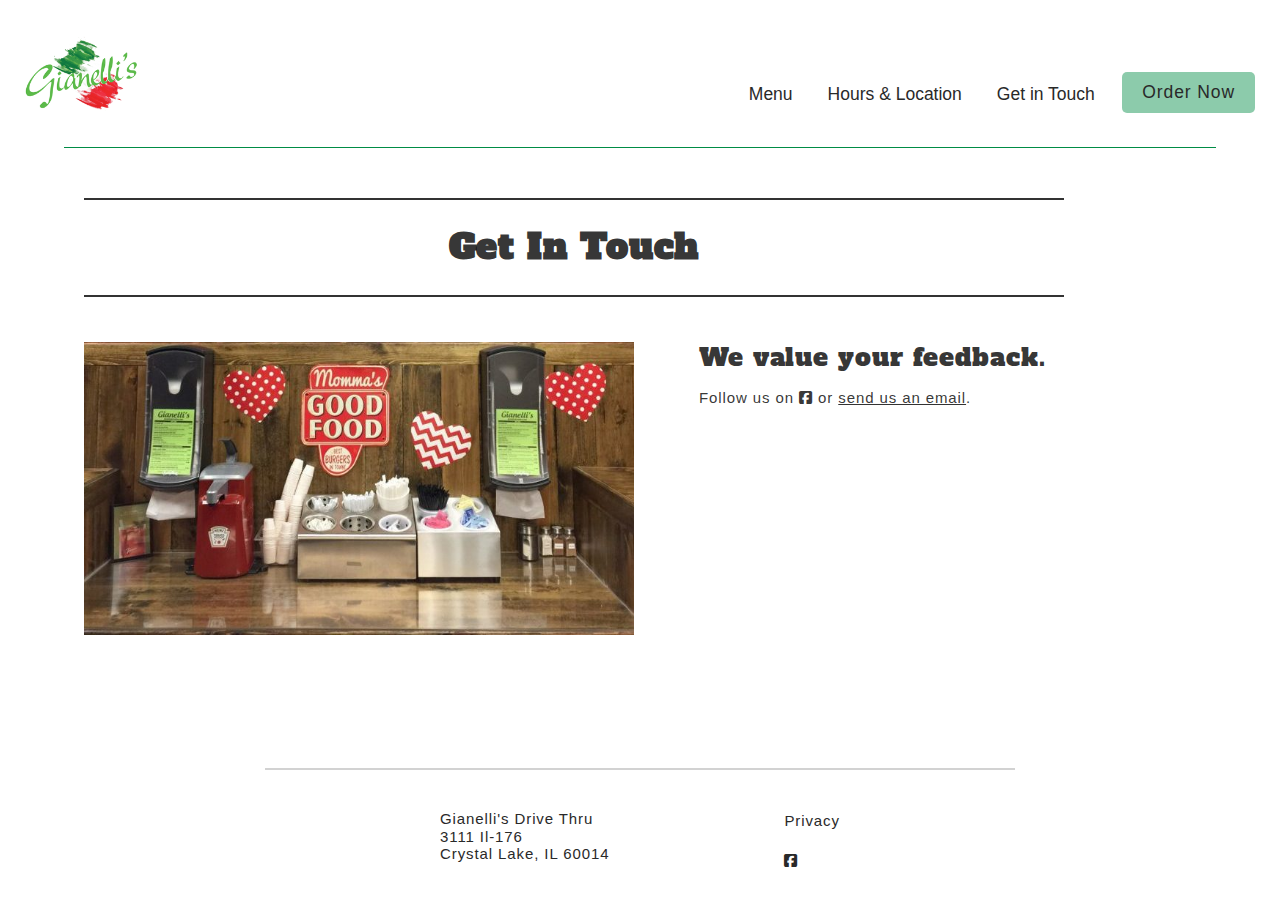
==== contact.html @ ebd14cd4 "Add files via upload" ====
<!DOCTYPE html>
<html lang="en" dir="ltr">
  <head>
    <title>Gianelli's Drive Thru</title>
    <meta name="description" content="Gianelli's proudly serves hot dogs, burgers, italian beef and sausage, gyros, pasta, salads. Try our homemade family recipes today!">
    <meta charset="utf-8">
    <meta name="viewport" content="width=device-width, initial-scale=1.0">

    <!-- Fonts, Symbols, CSS-->
    <link rel="preconnect" href="https://fonts.googleapis.com">
    <link rel="preconnect" href="https://fonts.gstatic.com" crossorigin>
    <link href="https://fonts.googleapis.com/css2?family=Alfa+Slab+One&display=swap" rel="stylesheet">

    <link rel="icon" type="image/svg" href="images/Gianellis-logo.png">
    <link rel="stylesheet" href="https://cdnjs.cloudflare.com/ajax/libs/font-awesome/6.1.1/css/all.min.css">
    <link rel="stylesheet" href="styles.css" type="text/css">
  </head>

  <body>


    <!-- Generate Nav Development START -->


    <!-- Page Header -->
    <header id='page-header'>

      <!-- Logo -->
      <div id='logo-container'>
        <a href='index'><img id='logo-header' class='logo-header' src='images/Gianellis-logo.png' alt='Gianelli&apos;s Logo, our name with green and red paintbrush strokes evoking the Italian flag.'/></a>
      </div>

      <div id='navigation-group' class='flex'>

        <!-- Nav Cluster -->
        <div id='ui-cluster'>
          <span onclick='openNav()'><i class='fa fa-bars'></i></span>
          <div id='hamburgerStack' class='overlay'>
            <nav id='navigation-stack'>
              <a href='javascript:void(0)' id='navigation-stack-close' onclick='closeNav()'>&times;</a>
              <ul>
                <li class="navigation-link"><a href='menu'>Menu</a></li>
                <li class="navigation-link"><a href='index#hours-location'>Hours & Location</a></li>
                <li class="navigation-link"><a href='contact'>Get in Touch</a></li>
              </ul>
            </nav>
          </div>
        </div>

        <!-- Order Cluster -->
        <div id='order-cluster' >
            <a class="button" href="javascript:void(0)" onclick='openOrderStack()'>Order Now</a>
            <div id="order-overlay">
                <div id="order-stack">
                  <a  href='javascript:void(0)' id='order-stack-close' onclick='closeOrderStack()'>&times;</a>
                  <h2 class="order-stack-title">Please Select Your Order Method</h2>
                  <ul>
                    <li class="order-link"><a href='tel:+8154554444'><img src ="images/Gianellis-logo.png" alt="Gianellis logo."></img><div class="order-link-text"><p>Call Us</p></div><div class="order-link-arrow"><img src ="images/right-arrow.svg" alt="right arrow" /></div></a></li>
                    <li class="order-link"><a href='https://www.grubhub.com/restaurant/gianellis-drive-thru-3111-il-route-176-crystal-lake/1659693'><img src ="images/grubhub_logo.jpeg" alt="Grubhub logo." ></img><div class="order-link-text"><p>Grubhub</p></div><div class="order-link-arrow"><img src ="images/right-arrow.svg" alt="right arrow" /></div></a></li>
                    <li class="order-link"><a href='https://www.ubereats.com/en-US/chicago/food-delivery/gianellis-drive-thru/RtTOJVrhS7mHTrzGim-SCw/'><img src ="images/UberEats-1-2.jpeg" alt="Uber Eats logo." ></img><div class="order-link-text"><p>UberEats</p></div><div class="order-link-arrow"><img src ="images/right-arrow.svg" alt="right arrow" /></div></a></li>
                  </ul>
                </div>
            </div>
        </div>

      </div>

    </header>



    <!-- Generate Nav Development END -->

    <main>
      <div class="divide"></div>
      <h1 class="sr-only">Gianelli's Drive Thru Index Page</h1>

      <!-- Sample Section #1 -->
      <section class="page-block">
        <h2 class="visible-section-title">Get In Touch</h2>
        <div class="standard-container">
          <a href=""><img class="section-block-image" src="images/good-food.jpg" alt="Our condiment counter, with napkin dispensers, silverware, and straws. A sign says mama's good food."/></a>
          <div class="section-block-information">
            <p class="section-block-title">
              We value your feedback.
            </p>
            <p class="section-block-body">
              Follow us on <a class='' href='https://www.facebook.com/gianellisdrivethru/' target='_blank' rel='noopener' aria-label='facebook icon'><i class='fa-brands fa-facebook-square'></i></a> or <a href="mailto:contact.gianellis@gmail.com">send us an email</a>.


            </p>
          </div>
        </div>
      </section>


    </main>

    <!-- Generate Footer Development START -->
    <footer>
      <div class='footer-link-container'>
        <ul>
          <li class="footer-address">Gianelli's Drive Thru</li>
          <li class="footer-address">3111 Il-176</li>
          <li class="footer-address">Crystal Lake, IL 60014</li>
        </ul>
        <ul>
          <li><a class ='footer-link' href='../privacy'>Privacy</a></li>
          <br>
          <li><a class='footer-link' href='https://www.facebook.com/gianellisdrivethru/' target='_blank' rel='noopener' aria-label='facebook icon'><i class='fa-brands fa-facebook-square'></i></a></li>
        </ul>

      </div>

    </footer>
    <!-- Generate Footer Development END -->

  <!-- Load Giannellis_v?.js-->
  <script src="GDTv-01.js"></script>


  </body>
</html>
---- styles.css ----
/* Variables  */

:root {
  /* Gianelli's Below */
  --main-green: #008C45;
  /*--alt-green: #5ced73;*/
  --alt-green: rgb(0, 140, 69, .45);
  --main-red: #CD212A;

  /* FXO Inheritance Below */

  --main-cream: #f7f6f5;
  --main-gold: #f5df4d;
  --main-charcoal: #292929;
  --text-charcoal: rgba(0,0,0,.8);
  --text-black: rgba(0,0,0,.98);
  --text-gray: rgba(29,29,29,.90);
  --text-lightgray: rgba(29,29,29,.2);
  --text-white: #f7f6f5;
  --nav-overlay: rgba(0,0,0, 0.9);
  --button-gray: rgba(29,29,29,.8);
}

/* Base reset */
* {
  margin: 0;
  padding: 0;
}

/* Box-sizing and font sizing */
*,
*::before,
*::after {
  box-sizing: inherit;
}

html {
  box-sizing: border-box;
  /* Set font size for easy rem calculations
   * default document font size = 16px, 1rem = 16px, 100% = 16px
   * (100% / 16px) * 10 = 62.5%, 1rem = 10px, 62.5% = 10px
  */
  font-size: 62.5%;
  scroll-behavior: smooth;
}

/* Base styles */

html, body {
  height: 100%;
  width: 100%;
}

body {
  display: flex;
  flex-direction: column;
  font-family: "Arial", "Helvetica", "sans-serif";
  color: var(--text-gray);
  font-weight: 400;
  font-style: normal;
  letter-spacing: .09rem;
  line-height: 2.1rem;
  font-variant: normal;
}

main {
  flex: 1 0 auto;
  margin: 0 5vw;
  padding-bottom: 2rem;
}

a {
  color: inherit;
}

a:hover {
  color: var(--main-green);
}

ul{
  list-style-type: none;
}

h1, h2, {
  color: var(--main-charcoal);
  font-size: 2.25rem;
  line-height: 3rem;
  padding-top: 1.5rem;
}

h3 {
  color: var(--text-gray);
  font-size: 1.75rem;
}

p {
  font-size: 1.5rem;
}


/* Header */

header {
  height: auto;
  width: auto;
  display: flex;
  align-items: center;
  padding: 1rem 1.5rem 0rem 1.5rem;
  justify-content: space-between;
  -webkit-justify-content: space-between;
}

#logo-container {
  height: 100%;
  display: flex;
  align-items: end;
}

.logo-header {
  height: 8rem;
}

/* Nav, Mobile First w/ JavaScript overlay container. */
/* See media calls for responsive styling for large screens.*/

.overlay, #order-overlay {
  height: 100%;
  width: 100%;
  display: none;
  position: fixed;
  z-index: 1;
  top: 0;
  left: 0;
  background-color: rgba(0,0,0, 0.6);
}

#navigation-stack, #order-stack {
  position: relative;
  background-color: white;
  top: 0%;
  height: 100%;
  text-align: center;
  padding-top: 5rem;
}


#navigation-stack ul, #order-stack ul {
  display: flex;
  flex-direction: column;
}


.order-link, .navigation-link {
  width: 300px;
}

.order-link {
  margin: 2rem auto 0 auto;
  padding: 1.6rem;
  border: 1px solid #959595;
  border-radius: 5px;
}

.order-link a{
  text-decoration: none;
  color: var(--main-charcoal);
  display: flex;
  justify-content: space-between;
}

.order-link img{
  width: 7.2rem;
}

.order-stack-title{
  color: var(--text-black);
  font-size: 1.75rem;
  font-weight: 600;
  padding-bottom: 2rem;
}

.order-link-text{
  display: flex;
  align-items: center;
}

.order-link-text p{
  width: 12rem;
  text-align: start;
  vertical-align: bottom;
  font-size: 1.5rem;
  font-weight: 700;
  letter-spacing: -.15px;

}

.order-link-arrow {
  display: flex;
  align-items: center;
}

.order-link-arrow img{
  color: var(--main-charcoal);
  height: 24px;
  width: 24px;

}

#order-stack-close, #navigation-stack-close {
  position: absolute;
  text-decoration: none;
  top: 2rem;
  right: 2rem;
  font-size: 3rem;
  line-height: 2rem;
  padding: 0;
  margin: 0;
}


.fa-bars {
  background: none;
  text-decoration: none;
  font-size: 3.5rem;
  line-height: 4rem;
  margin-top: .5rem;
  padding: 0;
  display: block;
}

.navigation-link {
  /*Styles Hamburger Menu*/
  background: none;
  text-align: start;
  font-size: 2.5rem;
  padding-top: 1.5rem;
  font-weight: 700;
  letter-spacing: -.15px;
  padding-left: 3rem;
  display: block;
}

.navigation-link a{
  text-decoration: none;
}



.navigation-link:hover, #ui-cluster span:hover, .order-link:hover{
    -webkit-transform: translate(0px,-3px);
    transform: translate(0px,-3px);
}



#ui-cluster{
  display: flex;
  align-items: flex-end;
}

.fa-bars {
  color: var(--main-green);
  padding: 0 1rem;
  font-size: 2rem;
}

/* Order Button */
.button {
  background: var(--alt-green);
  color: var(--main-charcoal);
  border-radius: 5px;
  text-decoration: none;
  padding: 1rem 2rem;
  margin: 2.75rem 0 0 1rem;
  font-size: 1.75rem;
  display: inline-block;
  transition: all ease-in-out 300ms;
}

.button:hover {
  webkit-transform: translate(0px,-5px);
  transform: translate(0px,-5px);
}


/* Main */

/* Visual Line Breaks */


.divide {
  margin: 1rem auto;
  border-bottom: .1rem solid var(--main-green);
  width: 100%;
}


/* Sections */

.standard-container {
  display: flex;
  flex-wrap: wrap;
  justify-content: space-around;
  margin-top: 3rem;
}

.section-block-image {
  margin-top: 1.5rem;
  width: 100%;
  align-self: start;
}

.menu-image {
  border: 3px solid black;
  padding: .75rem;
}

.section-block-information {
  margin: 0 auto;
  margin-top: 1.5rem;
  padding-top: 2.5rem;
}

.section-block-image, .section-block-information {
  width: 100%;
  max-width: 70rem;
}

.visible-section-title{
  color: var(--text-charcoal);
  font-family: "Alfa Slab One", serif;
  font-size: 3.5rem;
  line-height: 3.5rem;
  margin: 0 auto;
  text-align: center;
  padding: 3rem 0;
  margin-top: 3rem;
  border-top: 2px solid var(--text-charcoal);
  border-bottom: 2px solid var(--text-charcoal);
}

.section-block-title, .section-block-hours-title {
  color: var(--text-charcoal);
  font-family: "Alfa Slab One", serif;
  font-size: 2.5rem;
  line-height: 3rem;
  padding-bottom: 1.5rem;
}

.section-block-body {
  font-size: 1.5rem;
}

.section-block-hours{
  padding: 1rem;
  border: 2px solid var(--text-charcoal);
  margin-bottom: 3rem;
  max-height: 125px;
}

.section-block-hours-title {
  text-align: center;
  width: 35rem;
}

.section-block-hours-body {
  display: flex;
  justify-content: space-between;
}
.section-block-hours-body p{
  display: inline-block;
  font-weight: bold;
  font-size: 1.75rem;
  width: 170px;
  padding-top: .5rem;
}


.location-map {
  width: 35rem;
  height: 30rem;
}


iframe {
  display: block;
  margin: 0 auto;
}


/* Footer */

footer {

  /*background-color: #f7f6f5;*/
  /*background-color: rgb(0, 140, 69, .20);*/
  margin-top: 1.25rem;
  padding-top: 2rem;
  line-height: 2rem;
  font-size: 1.75rem;
}

.footer-link-container{
  display: flex;
  justify-content: space-evenly;
  margin: 0 auto;
  padding-top: 4rem;
  border-top: 2px solid var(--text-lightgray);
  padding-bottom: 3rem;
  max-width: 750px;
}

.footer-link-title {
  color: var(--main-charcoal);
  font-size: 1.75rem;
  font-family: "Special Elite", Courier, monospace;
  padding: 1rem 0;
}


.footer-link:link, .footer-link:visited, .footer-address {
  color: var(--main-charcoal);
  font-size: 1.3rem;
  line-height: 1.3rem;
  text-decoration: none;
}




/* Responsive Screen Breaks */

@media screen and (min-width: 450px) {

  /* Header */

  header{
    padding-top: 2rem;
    padding-left: 2.5rem;
    padding-right: 2.5rem;
  }

  .logo-header {
    height: 11rem;
  }

  /* Sections */

  .page-block {
    max-width: 100rem;
    padding: 1rem;
    margin: 0 1rem;
  }

  /* Footer */

  .footer-link-container{
    padding-left: 0;
    width: 95vw;
    max-width: 75rem;

  }

  .footer-link-title{
    font-size: 2rem;
  }

  .footer-link:link, .footer-address {
    font-family: "Arial", "Helvetica", "sans-serif";
    line-height: 1.75rem;
    font-size: 1.5rem;
  }

  #watermark{
    height: 120px;
  }

  #footer-logo-container {
    width: 4.75rem;
    height: 6.25rem;
  }

  #footer-logo {
    height: 3.5rem;
  }


}



@media screen and (min-width: 550px){
  .location-map {
    width: 45rem;
    height: 40rem;
  }

}

@media screen and (min-width: 900px) {

  /*Nav styles for when displayed on wide screens w/o JavaScript overlay*/

  #navigation-stack {
    margin: 0;
    padding: 0;
    top: auto;
    width: auto;
    display: flex;
    align-items: flex-end;
  }

  #navigation-stack ul {
    flex-direction: row;

  }


  .fa-bars {
    display: none;
  }

  #navigation-stack-close {
    display: none;
  }

  .overlay{
    display: flex;
    justify-content: flex-end;
    position: relative;
    z-index: 0;
    background-color: inherit;
  }

  .navigation-link {
    width: auto;
    color: var(--main-charcoal);
    padding: .8rem 1.75rem;
    font-size: 1.75rem;
    margin: 0;
    font-weight: 400;
    letter-spacing: 0;




  }

  #order-stack {
    margin: 4rem auto;
    padding: 10rem 0;
    width: 600px;
    min-height: 600px;
  }

  /* Base Styles */
  .section-block-information {
    padding-top: 0;
  }




}


@media screen and (min-width: 1100px) {
  /* Sections */

  .section-block-image {
    max-width: 55rem;
  }

  .section-block-information {
    max-width: 40rem;
    padding-left: 5rem;
  }

  .section-block-hours {
    margin: auto 0;
  }

}

/* Class-based Style Stand Ins*/


.center {
  text-align: center;
}

.limit-width{
  max-width: 525px;
}

.indent {
  padding-left: 2rem;
}

.flex {
  display: flex;
  justify-content: space-between;
}

.flex-start{
  display: flex;
  align-items: flex-end;
}

.hide {
  display: none;
}

.show {
  display: inline;
}

.small-text {
  font-size: 1.1rem;
}


/* Accessability */

.sr-only {
  border: 0 !important;
  clip: rect(1px,1px,1px,1px) !important;
  clip-path: inset(50%) !important;
  -webkit-clip-path: inset(50%) !important;
  width: 1px !important;
  height: 1px !important;
  overflow: hidden !important;
  white-space: nowrap !important; 
  position: absolute !important;
  padding: 0 !important;
  margin: -1px !important;
}

/*Border classes for element visualization during development.*/

.b-red{
  border: 3px solid red;
}
.b-orange{
  border: 3px solid orange;
}
.b-yellow{
  border: 3px solid yellow;
}
.b-green{
  border: 3px solid green;
}
.b-blue{
  border: 3px solid blue;
}
.b-purple{
  border: 3px solid purple;
}

.b-black{
  border: 3px solid black;
}
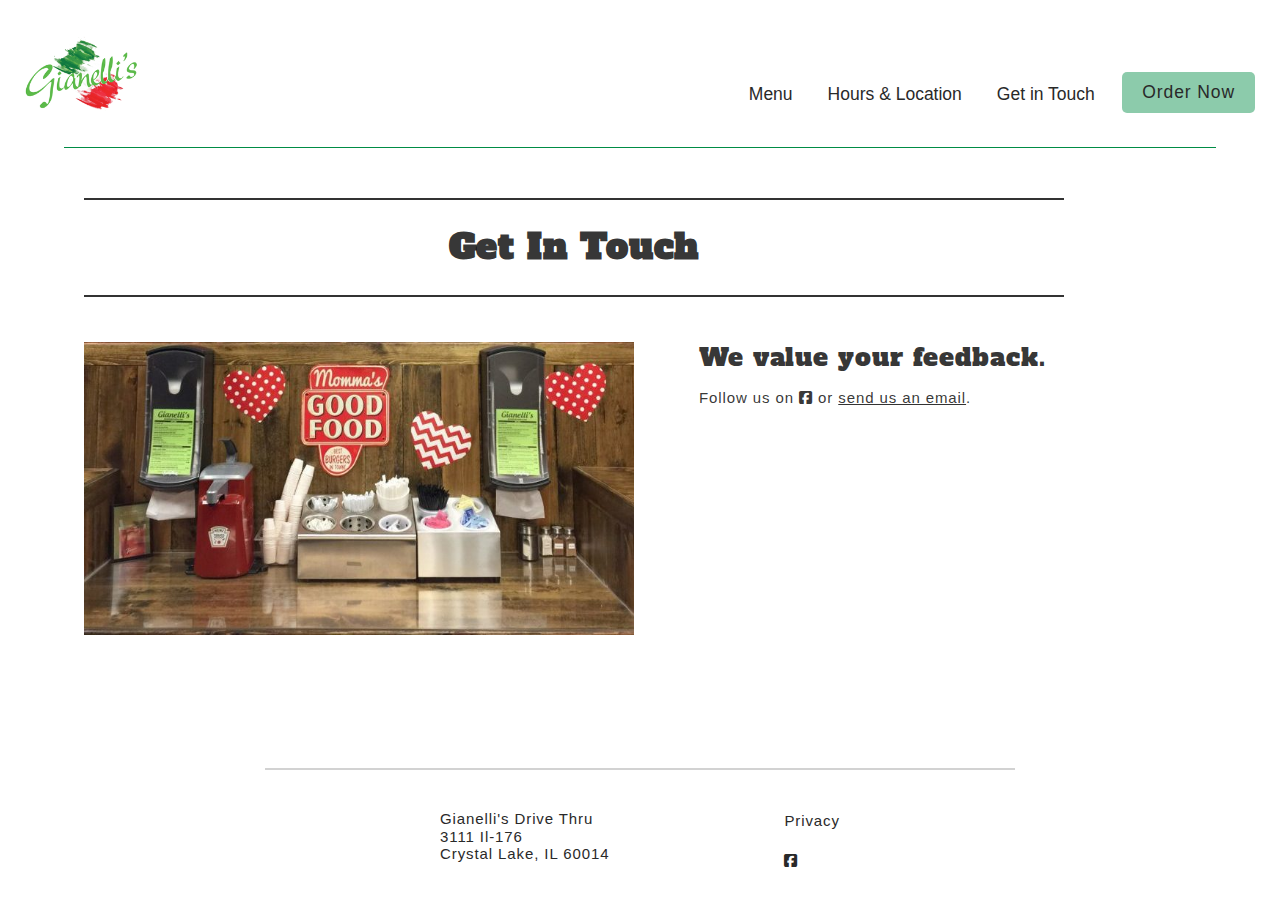
==== commit 4db7d329: "Update contact.html" ====
--- a/contact.html
+++ b/contact.html
@@ -87,7 +87,7 @@
               We value your feedback.
             </p>
             <p class="section-block-body">
-              Follow us on <a class='' href='https://www.facebook.com/gianellisdrivethru/' target='_blank' rel='noopener' aria-label='facebook icon'><i class='fa-brands fa-facebook-square'></i></a> or <a href="mailto:contact.gianellis@gmail.com">send us an email</a>.
+              Follow us on <a class='' href='https://www.facebook.com/gianellisdrivethru/' target='_blank' rel='noopener' aria-label='facebook icon'><i class='fa-brands fa-facebook-square'></i></a> or <a href="mailto:gianelliscafe@gmail.com">send us an email</a>.
 
 
             </p>
